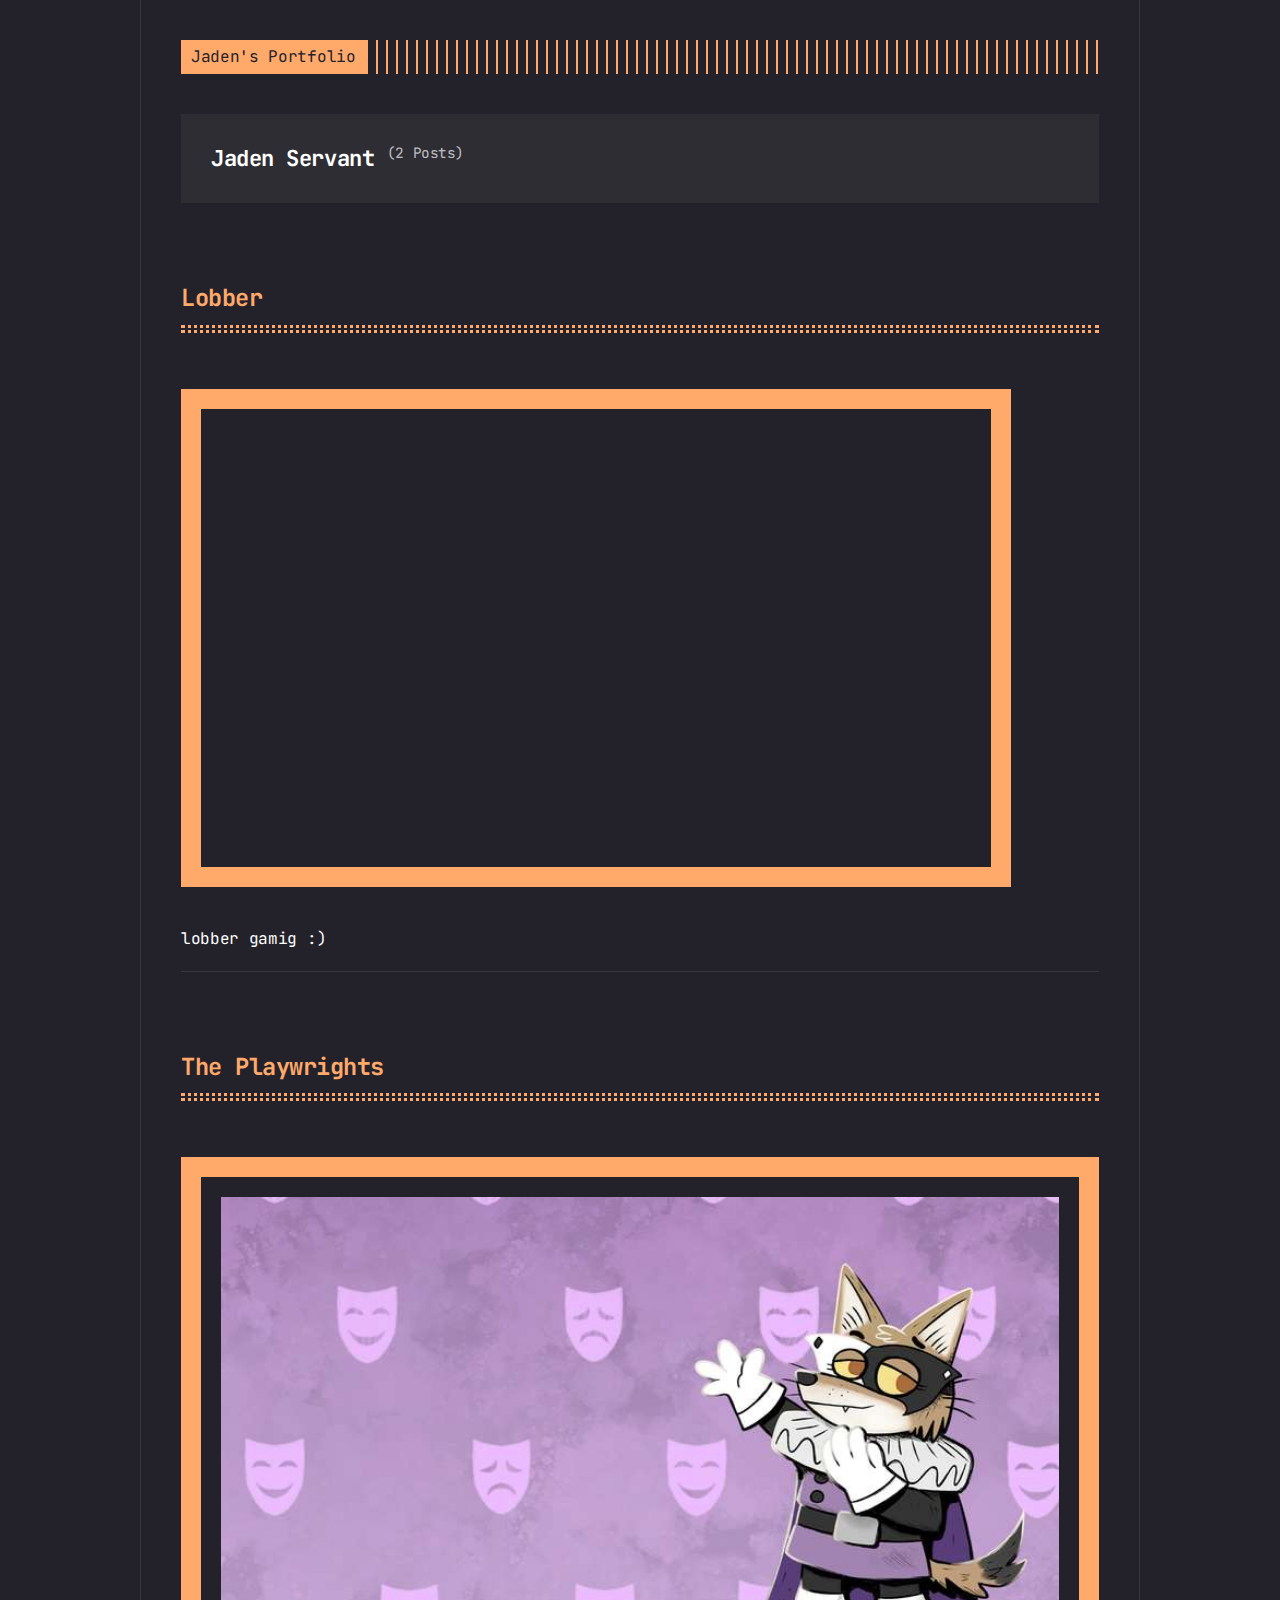
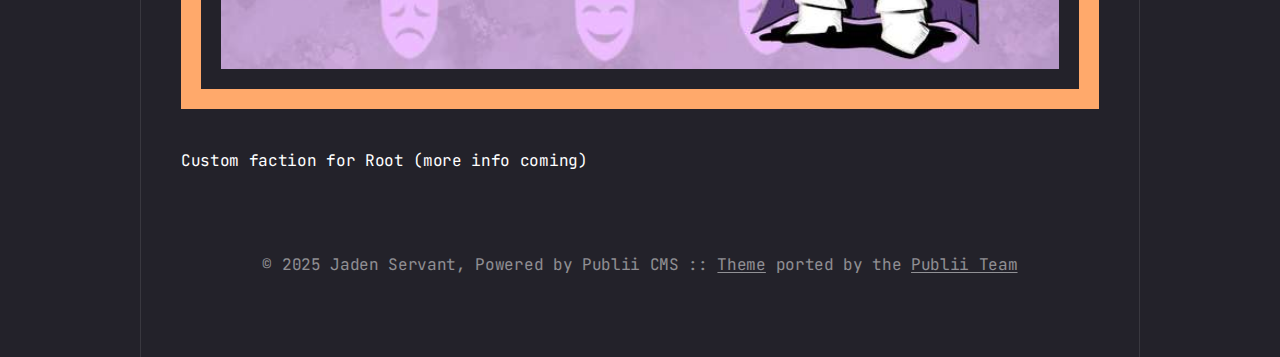
==== authors/jaden-servant/index.html @ 4f95fe10 "Updated from Publii" ====
<!DOCTYPE html><html lang="en-gb"><head><meta charset="utf-8"><meta http-equiv="X-UA-Compatible" content="IE=edge"><meta name="viewport" content="width=device-width,initial-scale=1"><title>Author: Jaden Servant - Jaden&#x27;s Portfolio</title><meta name="robots" content="noindex, follow"><meta name="generator" content="Publii Open-Source CMS for Static Site"><meta property="og:title" content="Jaden Servant"><meta property="og:site_name" content="Jaden's Portfolio"><meta property="og:description" content=""><meta property="og:url" content="https://jservant.github.io/portfolio/authors/jaden-servant/"><meta property="og:type" content="website"><link rel="preload" href="https://jservant.github.io/portfolio/assets/dynamic/fonts/jetbrainsmono/jetbrainsmono.woff2" as="font" type="font/woff2" crossorigin><link rel="preload" href="https://jservant.github.io/portfolio/assets/dynamic/fonts/jetbrainsmono/jetbrainsmono-italic.woff2" as="font" type="font/woff2" crossorigin><link rel="stylesheet" href="https://jservant.github.io/portfolio/assets/css/style.css?v=90d0a786efacdaabe90e5af81f8f51b0"><script type="application/ld+json">{"@context":"http://schema.org","@type":"Organization","name":"Jaden's Portfolio","url":"https://jservant.github.io/portfolio/"}</script><noscript><style>img[loading] {
                    opacity: 1;
                }</style></noscript></head><body class="author-template"><div class="container container--center"><header class="header"><div class="header__logo"><a class="logo" href="https://jservant.github.io/portfolio/">Jaden&#x27;s Portfolio</a></div></header><main class="content page page--author"><div class="page__header hero page--author__header"><div class="page--author__top"><h1 class="h2 page__title">Jaden Servant <sup>(2 Posts)</sup></h1></div></div><div class="posts"><article class="post"><header><h2 class="h1 post__title"><a href="https://jservant.github.io/portfolio/lobber.html">Lobber</a></h2></header><figure class="post__image post__cover"><img src="https://jservant.github.io/portfolio/media/posts/3/oled.gif" loading="lazy" height="418" width="750" alt=""></figure><div class="post__content"><p>lobber gamig :)</p></div></article><article class="post"><header><h2 class="h1 post__title"><a href="https://jservant.github.io/portfolio/the-playwrights.html">The Playwrights</a></h2></header><figure class="post__image post__cover"><img src="https://jservant.github.io/portfolio/media/posts/2/Playwrights_notext_edited.jpg" srcset="https://jservant.github.io/portfolio/media/posts/2/responsive/Playwrights_notext_edited-xs.jpg 300w, https://jservant.github.io/portfolio/media/posts/2/responsive/Playwrights_notext_edited-sm.jpg 480w, https://jservant.github.io/portfolio/media/posts/2/responsive/Playwrights_notext_edited-md.jpg 768w, https://jservant.github.io/portfolio/media/posts/2/responsive/Playwrights_notext_edited-lg.jpg 1024w" sizes="(min-width: 920px) 703px, (min-width: 700px) calc(82vw - 35px), calc(100vw - 81px)" loading="lazy" height="944" width="1678" alt=""></figure><div class="post__content"><p>Custom faction for Root (more info coming)</p></div></article></div></main><footer class="footer"><div class="footer__inner"><div class="footer__copyright"><p>© 2025 Jaden Servant, Powered by Publii CMS :: <a href="https://github.com/panr/hugo-theme-terminal" target="_blank" rel="noopener">Theme</a> ported by the <a href="https://getpublii.com/customization-service/" target="_blank" rel="noopener">Publii Team</a></p></div></div></footer></div><script defer="defer" src="https://jservant.github.io/portfolio/assets/js/scripts.min.js?v=c2232aa7558e9517946129d2a1b8c770"></script><script>window.publiiThemeMenuConfig={mobileMenuMode:'sidebar',animationSpeed:300,submenuWidth: 'auto',doubleClickTime:500,mobileMenuExpandableSubmenus:true,relatedContainerForOverlayMenuSelector:'.top'};</script><script>var images = document.querySelectorAll('img[loading]');
        for (var i = 0; i < images.length; i++) {
            if (images[i].complete) {
                images[i].classList.add('is-loaded');
            } else {
                images[i].addEventListener('load', function () {
                    this.classList.add('is-loaded');
                }, false);
            }
        }</script></body></html>
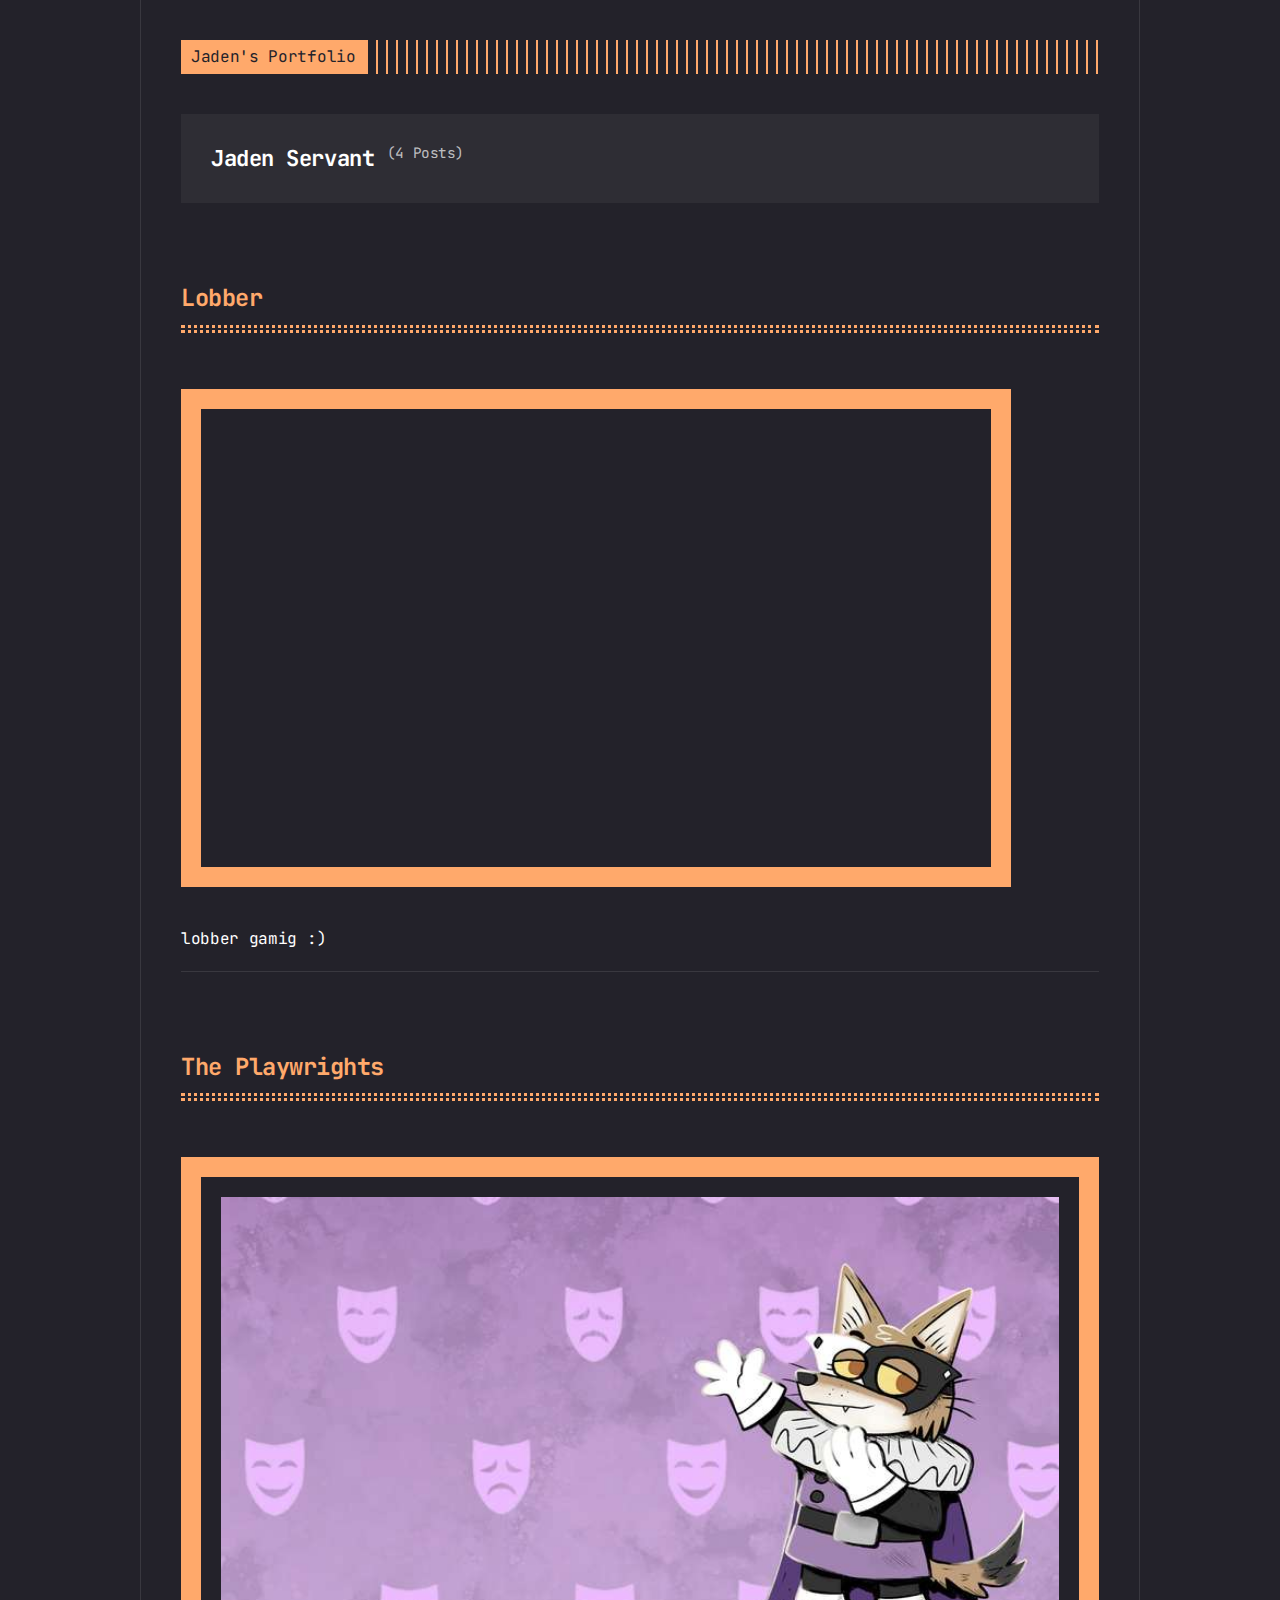
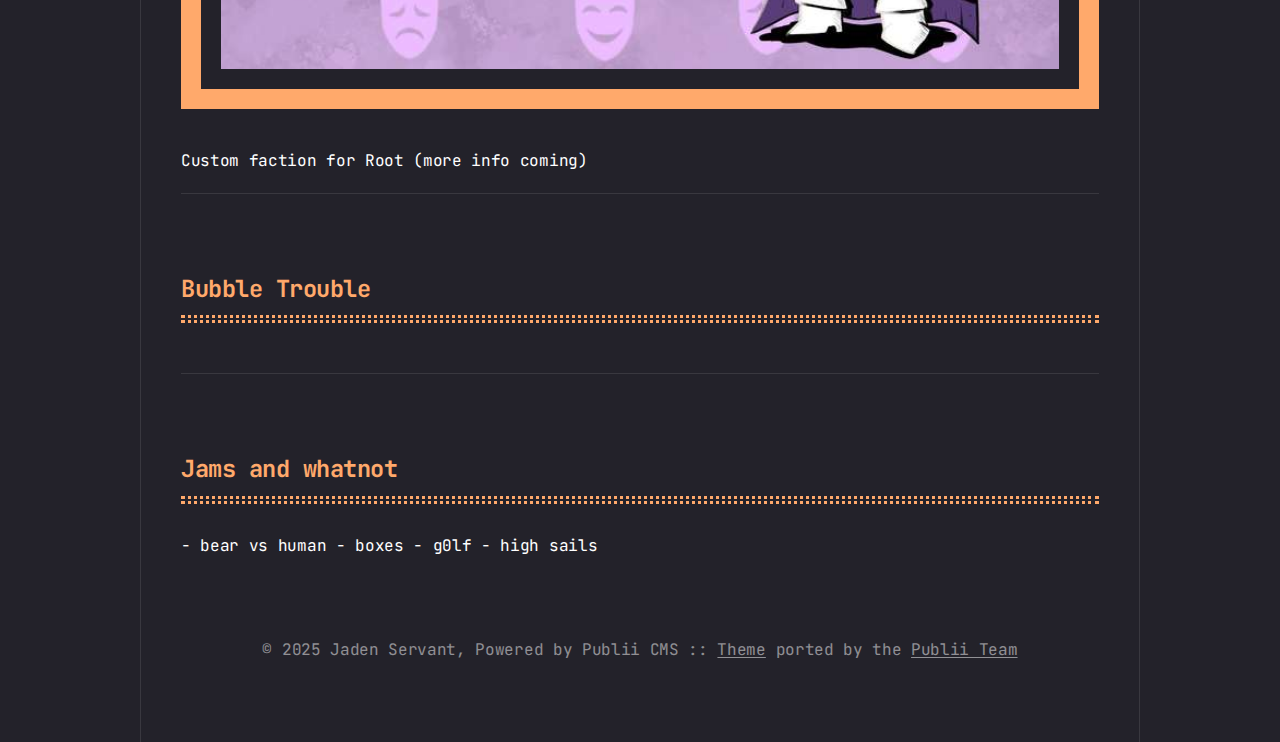
==== commit 14279c96: "Updated from Publii" ====
--- a/authors/jaden-servant/index.html
+++ b/authors/jaden-servant/index.html
@@ -1,6 +1,6 @@
 <!DOCTYPE html><html lang="en-gb"><head><meta charset="utf-8"><meta http-equiv="X-UA-Compatible" content="IE=edge"><meta name="viewport" content="width=device-width,initial-scale=1"><title>Author: Jaden Servant - Jaden&#x27;s Portfolio</title><meta name="robots" content="noindex, follow"><meta name="generator" content="Publii Open-Source CMS for Static Site"><meta property="og:title" content="Jaden Servant"><meta property="og:site_name" content="Jaden's Portfolio"><meta property="og:description" content=""><meta property="og:url" content="https://jservant.github.io/portfolio/authors/jaden-servant/"><meta property="og:type" content="website"><link rel="preload" href="https://jservant.github.io/portfolio/assets/dynamic/fonts/jetbrainsmono/jetbrainsmono.woff2" as="font" type="font/woff2" crossorigin><link rel="preload" href="https://jservant.github.io/portfolio/assets/dynamic/fonts/jetbrainsmono/jetbrainsmono-italic.woff2" as="font" type="font/woff2" crossorigin><link rel="stylesheet" href="https://jservant.github.io/portfolio/assets/css/style.css?v=90d0a786efacdaabe90e5af81f8f51b0"><script type="application/ld+json">{"@context":"http://schema.org","@type":"Organization","name":"Jaden's Portfolio","url":"https://jservant.github.io/portfolio/"}</script><noscript><style>img[loading] {
                     opacity: 1;
-                }</style></noscript></head><body class="author-template"><div class="container container--center"><header class="header"><div class="header__logo"><a class="logo" href="https://jservant.github.io/portfolio/">Jaden&#x27;s Portfolio</a></div></header><main class="content page page--author"><div class="page__header hero page--author__header"><div class="page--author__top"><h1 class="h2 page__title">Jaden Servant <sup>(2 Posts)</sup></h1></div></div><div class="posts"><article class="post"><header><h2 class="h1 post__title"><a href="https://jservant.github.io/portfolio/lobber.html">Lobber</a></h2></header><figure class="post__image post__cover"><img src="https://jservant.github.io/portfolio/media/posts/3/oled.gif" loading="lazy" height="418" width="750" alt=""></figure><div class="post__content"><p>lobber gamig :)</p></div></article><article class="post"><header><h2 class="h1 post__title"><a href="https://jservant.github.io/portfolio/the-playwrights.html">The Playwrights</a></h2></header><figure class="post__image post__cover"><img src="https://jservant.github.io/portfolio/media/posts/2/Playwrights_notext_edited.jpg" srcset="https://jservant.github.io/portfolio/media/posts/2/responsive/Playwrights_notext_edited-xs.jpg 300w, https://jservant.github.io/portfolio/media/posts/2/responsive/Playwrights_notext_edited-sm.jpg 480w, https://jservant.github.io/portfolio/media/posts/2/responsive/Playwrights_notext_edited-md.jpg 768w, https://jservant.github.io/portfolio/media/posts/2/responsive/Playwrights_notext_edited-lg.jpg 1024w" sizes="(min-width: 920px) 703px, (min-width: 700px) calc(82vw - 35px), calc(100vw - 81px)" loading="lazy" height="944" width="1678" alt=""></figure><div class="post__content"><p>Custom faction for Root (more info coming)</p></div></article></div></main><footer class="footer"><div class="footer__inner"><div class="footer__copyright"><p>© 2025 Jaden Servant, Powered by Publii CMS :: <a href="https://github.com/panr/hugo-theme-terminal" target="_blank" rel="noopener">Theme</a> ported by the <a href="https://getpublii.com/customization-service/" target="_blank" rel="noopener">Publii Team</a></p></div></div></footer></div><script defer="defer" src="https://jservant.github.io/portfolio/assets/js/scripts.min.js?v=c2232aa7558e9517946129d2a1b8c770"></script><script>window.publiiThemeMenuConfig={mobileMenuMode:'sidebar',animationSpeed:300,submenuWidth: 'auto',doubleClickTime:500,mobileMenuExpandableSubmenus:true,relatedContainerForOverlayMenuSelector:'.top'};</script><script>var images = document.querySelectorAll('img[loading]');
+                }</style></noscript></head><body class="author-template"><div class="container container--center"><header class="header"><div class="header__logo"><a class="logo" href="https://jservant.github.io/portfolio/">Jaden&#x27;s Portfolio</a></div></header><main class="content page page--author"><div class="page__header hero page--author__header"><div class="page--author__top"><h1 class="h2 page__title">Jaden Servant <sup>(4 Posts)</sup></h1></div></div><div class="posts"><article class="post"><header><h2 class="h1 post__title"><a href="https://jservant.github.io/portfolio/lobber-3.html">Lobber</a></h2></header><figure class="post__image post__cover"><img src="https://jservant.github.io/portfolio/media/posts/8/oled.gif" loading="lazy" height="418" width="750" alt=""></figure><div class="post__content"><p>lobber gamig :)</p></div></article><article class="post"><header><h2 class="h1 post__title"><a href="https://jservant.github.io/portfolio/the-playwrights-2.html">The Playwrights</a></h2></header><figure class="post__image post__cover"><img src="https://jservant.github.io/portfolio/media/posts/7/Playwrights_notext_edited.jpg" srcset="https://jservant.github.io/portfolio/media/posts/7/responsive/Playwrights_notext_edited-xs.jpg 300w, https://jservant.github.io/portfolio/media/posts/7/responsive/Playwrights_notext_edited-sm.jpg 480w, https://jservant.github.io/portfolio/media/posts/7/responsive/Playwrights_notext_edited-md.jpg 768w, https://jservant.github.io/portfolio/media/posts/7/responsive/Playwrights_notext_edited-lg.jpg 1024w" sizes="(min-width: 920px) 703px, (min-width: 700px) calc(82vw - 35px), calc(100vw - 81px)" loading="lazy" height="944" width="1678" alt=""></figure><div class="post__content"><p>Custom faction for Root (more info coming)</p></div></article><article class="post"><header><h2 class="h1 post__title"><a href="https://jservant.github.io/portfolio/bubble-trouble.html">Bubble Trouble</a></h2></header><div class="post__content"><p></p></div></article><article class="post"><header><h2 class="h1 post__title"><a href="https://jservant.github.io/portfolio/jams-and-whatnot.html">Jams and whatnot</a></h2></header><div class="post__content"><p>- bear vs human - boxes - g0lf - high sails</p></div></article></div></main><footer class="footer"><div class="footer__inner"><div class="footer__copyright"><p>© 2025 Jaden Servant, Powered by Publii CMS :: <a href="https://github.com/panr/hugo-theme-terminal" target="_blank" rel="noopener">Theme</a> ported by the <a href="https://getpublii.com/customization-service/" target="_blank" rel="noopener">Publii Team</a></p></div></div></footer></div><script defer="defer" src="https://jservant.github.io/portfolio/assets/js/scripts.min.js?v=c2232aa7558e9517946129d2a1b8c770"></script><script>window.publiiThemeMenuConfig={mobileMenuMode:'sidebar',animationSpeed:300,submenuWidth: 'auto',doubleClickTime:500,mobileMenuExpandableSubmenus:true,relatedContainerForOverlayMenuSelector:'.top'};</script><script>var images = document.querySelectorAll('img[loading]');
         for (var i = 0; i < images.length; i++) {
             if (images[i].complete) {
                 images[i].classList.add('is-loaded');
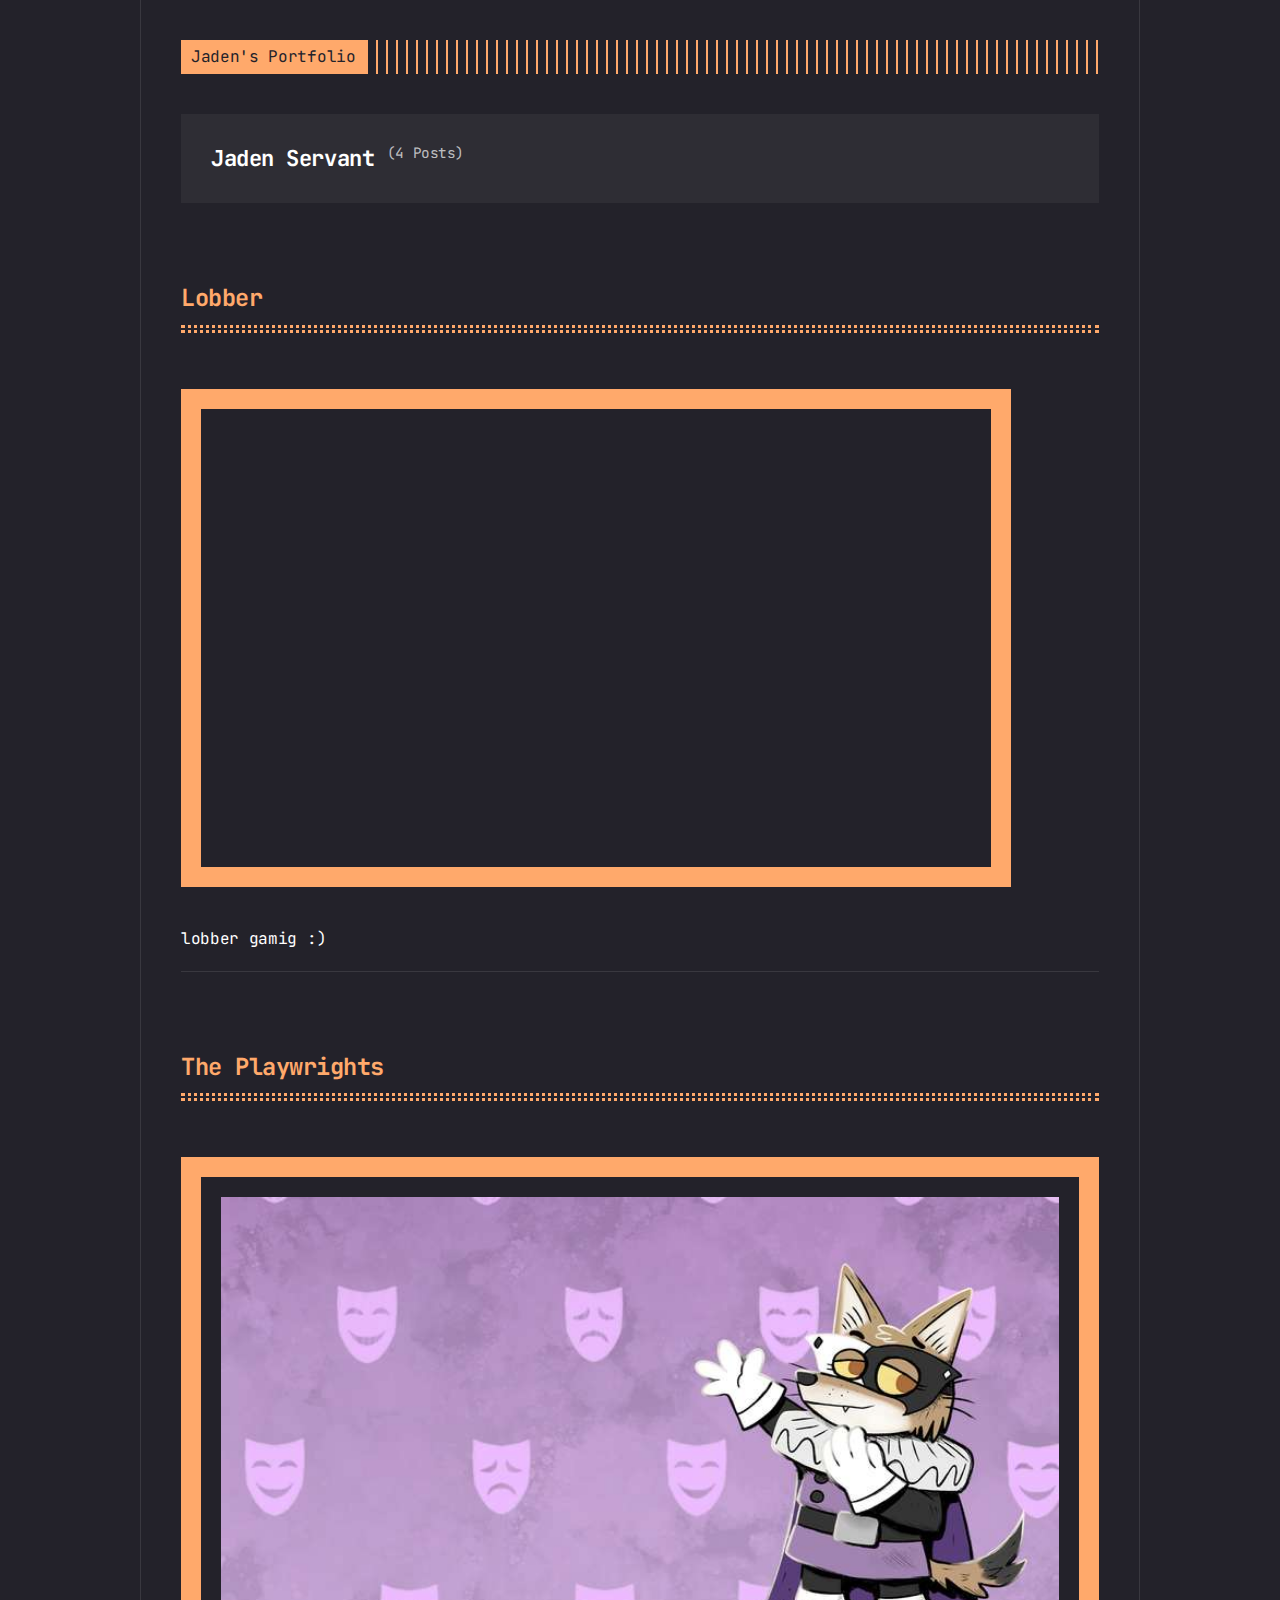
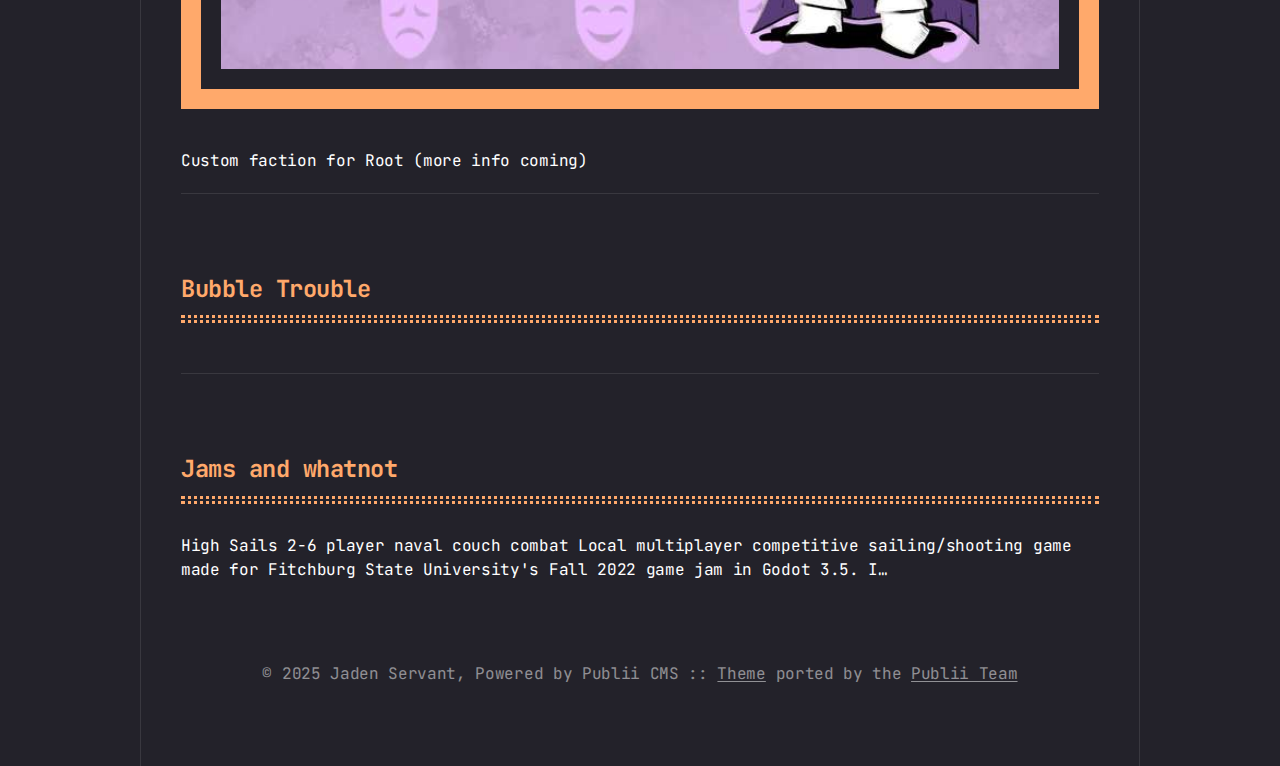
==== commit ce671726: "Updated from Publii" ====
--- a/authors/jaden-servant/index.html
+++ b/authors/jaden-servant/index.html
@@ -1,6 +1,6 @@
 <!DOCTYPE html><html lang="en-gb"><head><meta charset="utf-8"><meta http-equiv="X-UA-Compatible" content="IE=edge"><meta name="viewport" content="width=device-width,initial-scale=1"><title>Author: Jaden Servant - Jaden&#x27;s Portfolio</title><meta name="robots" content="noindex, follow"><meta name="generator" content="Publii Open-Source CMS for Static Site"><meta property="og:title" content="Jaden Servant"><meta property="og:site_name" content="Jaden's Portfolio"><meta property="og:description" content=""><meta property="og:url" content="https://jservant.github.io/portfolio/authors/jaden-servant/"><meta property="og:type" content="website"><link rel="preload" href="https://jservant.github.io/portfolio/assets/dynamic/fonts/jetbrainsmono/jetbrainsmono.woff2" as="font" type="font/woff2" crossorigin><link rel="preload" href="https://jservant.github.io/portfolio/assets/dynamic/fonts/jetbrainsmono/jetbrainsmono-italic.woff2" as="font" type="font/woff2" crossorigin><link rel="stylesheet" href="https://jservant.github.io/portfolio/assets/css/style.css?v=90d0a786efacdaabe90e5af81f8f51b0"><script type="application/ld+json">{"@context":"http://schema.org","@type":"Organization","name":"Jaden's Portfolio","url":"https://jservant.github.io/portfolio/"}</script><noscript><style>img[loading] {
                     opacity: 1;
-                }</style></noscript></head><body class="author-template"><div class="container container--center"><header class="header"><div class="header__logo"><a class="logo" href="https://jservant.github.io/portfolio/">Jaden&#x27;s Portfolio</a></div></header><main class="content page page--author"><div class="page__header hero page--author__header"><div class="page--author__top"><h1 class="h2 page__title">Jaden Servant <sup>(4 Posts)</sup></h1></div></div><div class="posts"><article class="post"><header><h2 class="h1 post__title"><a href="https://jservant.github.io/portfolio/lobber-3.html">Lobber</a></h2></header><figure class="post__image post__cover"><img src="https://jservant.github.io/portfolio/media/posts/8/oled.gif" loading="lazy" height="418" width="750" alt=""></figure><div class="post__content"><p>lobber gamig :)</p></div></article><article class="post"><header><h2 class="h1 post__title"><a href="https://jservant.github.io/portfolio/the-playwrights-2.html">The Playwrights</a></h2></header><figure class="post__image post__cover"><img src="https://jservant.github.io/portfolio/media/posts/7/Playwrights_notext_edited.jpg" srcset="https://jservant.github.io/portfolio/media/posts/7/responsive/Playwrights_notext_edited-xs.jpg 300w, https://jservant.github.io/portfolio/media/posts/7/responsive/Playwrights_notext_edited-sm.jpg 480w, https://jservant.github.io/portfolio/media/posts/7/responsive/Playwrights_notext_edited-md.jpg 768w, https://jservant.github.io/portfolio/media/posts/7/responsive/Playwrights_notext_edited-lg.jpg 1024w" sizes="(min-width: 920px) 703px, (min-width: 700px) calc(82vw - 35px), calc(100vw - 81px)" loading="lazy" height="944" width="1678" alt=""></figure><div class="post__content"><p>Custom faction for Root (more info coming)</p></div></article><article class="post"><header><h2 class="h1 post__title"><a href="https://jservant.github.io/portfolio/bubble-trouble.html">Bubble Trouble</a></h2></header><div class="post__content"><p></p></div></article><article class="post"><header><h2 class="h1 post__title"><a href="https://jservant.github.io/portfolio/jams-and-whatnot.html">Jams and whatnot</a></h2></header><div class="post__content"><p>- bear vs human - boxes - g0lf - high sails</p></div></article></div></main><footer class="footer"><div class="footer__inner"><div class="footer__copyright"><p>© 2025 Jaden Servant, Powered by Publii CMS :: <a href="https://github.com/panr/hugo-theme-terminal" target="_blank" rel="noopener">Theme</a> ported by the <a href="https://getpublii.com/customization-service/" target="_blank" rel="noopener">Publii Team</a></p></div></div></footer></div><script defer="defer" src="https://jservant.github.io/portfolio/assets/js/scripts.min.js?v=c2232aa7558e9517946129d2a1b8c770"></script><script>window.publiiThemeMenuConfig={mobileMenuMode:'sidebar',animationSpeed:300,submenuWidth: 'auto',doubleClickTime:500,mobileMenuExpandableSubmenus:true,relatedContainerForOverlayMenuSelector:'.top'};</script><script>var images = document.querySelectorAll('img[loading]');
+                }</style></noscript></head><body class="author-template"><div class="container container--center"><header class="header"><div class="header__logo"><a class="logo" href="https://jservant.github.io/portfolio/">Jaden&#x27;s Portfolio</a></div></header><main class="content page page--author"><div class="page__header hero page--author__header"><div class="page--author__top"><h1 class="h2 page__title">Jaden Servant <sup>(4 Posts)</sup></h1></div></div><div class="posts"><article class="post"><header><h2 class="h1 post__title"><a href="https://jservant.github.io/portfolio/lobber-3.html">Lobber</a></h2></header><figure class="post__image post__cover"><img src="https://jservant.github.io/portfolio/media/posts/8/oled.gif" loading="lazy" height="418" width="750" alt=""></figure><div class="post__content"><p>lobber gamig :)</p></div></article><article class="post"><header><h2 class="h1 post__title"><a href="https://jservant.github.io/portfolio/the-playwrights-2.html">The Playwrights</a></h2></header><figure class="post__image post__cover"><img src="https://jservant.github.io/portfolio/media/posts/7/Playwrights_notext_edited.jpg" srcset="https://jservant.github.io/portfolio/media/posts/7/responsive/Playwrights_notext_edited-xs.jpg 300w, https://jservant.github.io/portfolio/media/posts/7/responsive/Playwrights_notext_edited-sm.jpg 480w, https://jservant.github.io/portfolio/media/posts/7/responsive/Playwrights_notext_edited-md.jpg 768w, https://jservant.github.io/portfolio/media/posts/7/responsive/Playwrights_notext_edited-lg.jpg 1024w" sizes="(min-width: 920px) 703px, (min-width: 700px) calc(82vw - 35px), calc(100vw - 81px)" loading="lazy" height="944" width="1678" alt=""></figure><div class="post__content"><p>Custom faction for Root (more info coming)</p></div></article><article class="post"><header><h2 class="h1 post__title"><a href="https://jservant.github.io/portfolio/bubble-trouble.html">Bubble Trouble</a></h2></header><div class="post__content"><p></p></div></article><article class="post"><header><h2 class="h1 post__title"><a href="https://jservant.github.io/portfolio/jams-and-whatnot.html">Jams and whatnot</a></h2></header><div class="post__content"><p>High Sails 2-6 player naval couch combat Local multiplayer competitive sailing/shooting game made for Fitchburg State University's Fall 2022 game jam in Godot 3.5. I&hellip;</p></div></article></div></main><footer class="footer"><div class="footer__inner"><div class="footer__copyright"><p>© 2025 Jaden Servant, Powered by Publii CMS :: <a href="https://github.com/panr/hugo-theme-terminal" target="_blank" rel="noopener">Theme</a> ported by the <a href="https://getpublii.com/customization-service/" target="_blank" rel="noopener">Publii Team</a></p></div></div></footer></div><script defer="defer" src="https://jservant.github.io/portfolio/assets/js/scripts.min.js?v=c2232aa7558e9517946129d2a1b8c770"></script><script>window.publiiThemeMenuConfig={mobileMenuMode:'sidebar',animationSpeed:300,submenuWidth: 'auto',doubleClickTime:500,mobileMenuExpandableSubmenus:true,relatedContainerForOverlayMenuSelector:'.top'};</script><script>var images = document.querySelectorAll('img[loading]');
         for (var i = 0; i < images.length; i++) {
             if (images[i].complete) {
                 images[i].classList.add('is-loaded');
